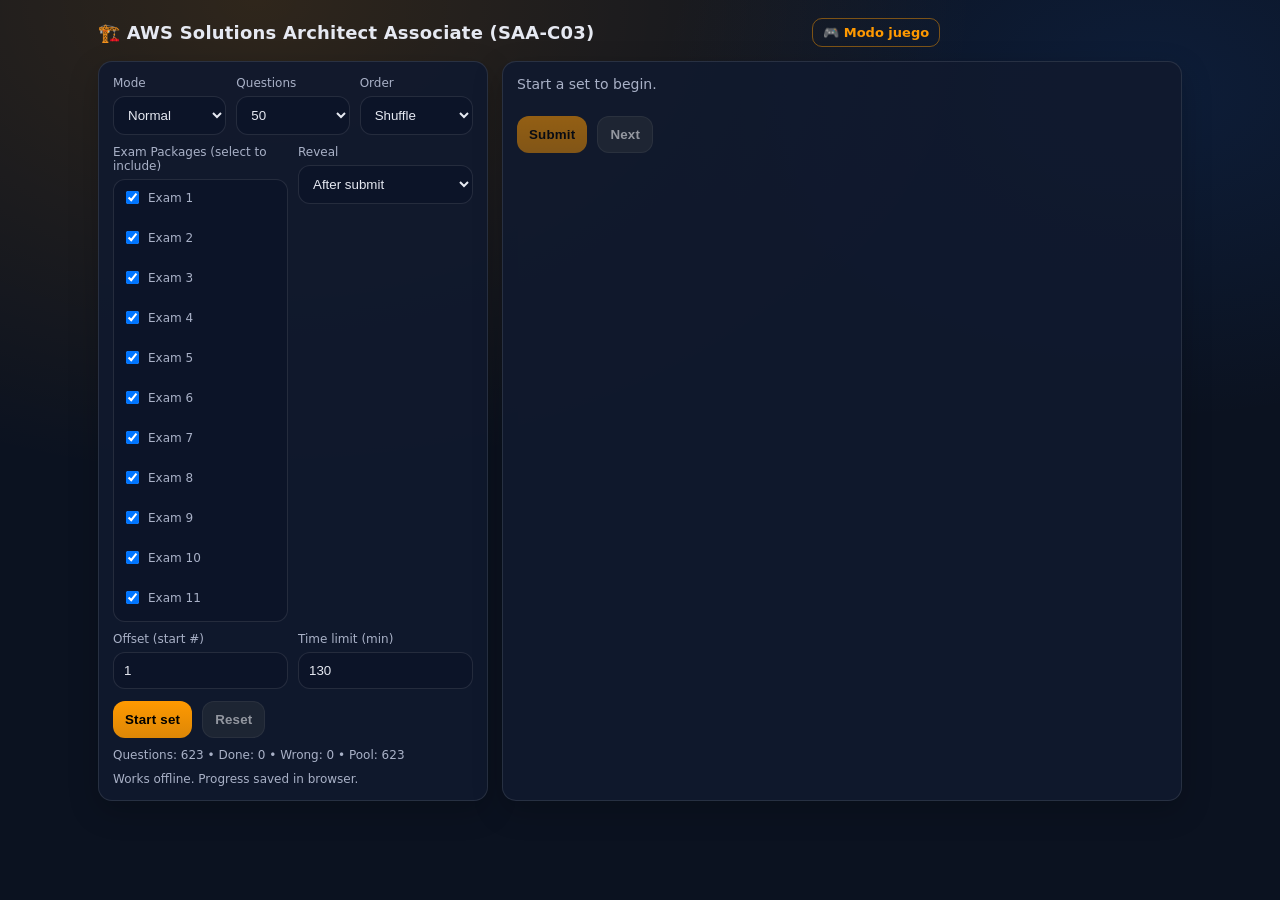
==== quiz.html @ 795ef520 "Add game mode (AWS Architect: Training Grounds) + static site setup Gamified practice layer over the" ====
<!doctype html>
<html lang="en">
<head>
  <meta charset="utf-8"/>
  <meta name="viewport" content="width=device-width, initial-scale=1"/>
  <title>AWS Solutions Architect Associate (SAA-C03) - Practice Quiz</title>
  <style>
    :root {
      --bg: #0b1220;
      --panel: #111a2e;
      --text: #e6e9f2;
      --muted: #a9b1c7;
      --border: rgba(255,255,255,.10);
      --ok: #2ea043;
      --bad: #f85149;
      --btn: #1f6feb;
      --btn2: #30363d;
      --ring: rgba(31,111,235,.35);
      --aws-orange: #ff9900;
    }
    * { box-sizing: border-box; }
    html, body { height: 100%; }
    body {
      margin: 0;
      font-family: system-ui, -apple-system, Segoe UI, Roboto, Arial, sans-serif;
      background: radial-gradient(1200px 800px at 20% 0%, rgba(255,153,0,.15), transparent 60%),
                  radial-gradient(900px 600px at 90% 10%, rgba(31,111,235,.12), transparent 55%),
                  var(--bg);
      color: var(--text);
    }
    .wrap { max-width: 1120px; margin: 0 auto; padding: 18px; }
    .top { display: flex; gap: 12px; align-items: center; justify-content: space-between; flex-wrap: wrap; }
    .title { font-weight: 800; font-size: 18px; letter-spacing: .2px; }
    .panel { background: rgba(17,26,46,.92); border: 1px solid var(--border); border-radius: 14px; padding: 14px; box-shadow: 0 10px 30px rgba(0,0,0,.22); }
    .grid { display: grid; grid-template-columns: 390px 1fr; gap: 14px; }
    @media (max-width: 980px) { .grid { grid-template-columns: 1fr; } }

    label { display: block; font-size: 12px; color: var(--muted); margin-bottom: 6px; }
    select, input[type=number] {
      width: 100%;
      padding: 10px 10px;
      border-radius: 12px;
      border: 1px solid var(--border);
      background: rgba(13,21,40,.9);
      color: var(--text);
      outline: none;
    }
    select:focus, input[type=number]:focus { box-shadow: 0 0 0 4px var(--ring); border-color: rgba(31,111,235,.55); }
    .row { display: grid; grid-template-columns: 1fr 1fr; gap: 10px; }
    @media (max-width: 520px) { .row { grid-template-columns: 1fr; } }
    .row3 { display: grid; grid-template-columns: 1fr 1fr 1fr; gap: 10px; }
    @media (max-width: 760px) { .row3 { grid-template-columns: 1fr; } }
    input[type=number]::-webkit-outer-spin-button,
    input[type=number]::-webkit-inner-spin-button { -webkit-appearance: none; margin: 0; }
    input[type=number] { -moz-appearance: textfield; }

    .btns { display: flex; gap: 10px; flex-wrap: wrap; margin-top: 12px; }
    button { border: 0; padding: 10px 12px; border-radius: 12px; color: white; cursor: pointer; font-weight: 700; letter-spacing: .2px; }
    .primary { background: linear-gradient(180deg, rgba(255,153,0,1), rgba(255,153,0,.86)); color: #000; }
    .secondary { background: rgba(48,54,61,.85); border: 1px solid var(--border); }
    button:hover:not(:disabled) { filter: brightness(1.05); }
    button:active:not(:disabled) { transform: translateY(1px); }
    button:disabled { opacity: .55; cursor: not-allowed; }

    .meta { display: flex; gap: 12px; flex-wrap: wrap; color: var(--muted); font-size: 13px; }
    .qtitle { font-size: 14px; color: var(--muted); margin-bottom: 8px; }
    .prompt { font-size: 16px; line-height: 1.45; }
    .opts { margin-top: 12px; display: grid; gap: 8px; }
    .opt { display: flex; gap: 10px; align-items: flex-start; padding: 11px; border: 1px solid var(--border); border-radius: 12px; background: rgba(255,255,255,.025); cursor: pointer; }
    .opt:hover { border-color: rgba(255,153,0,.35); background: rgba(255,153,0,.05); }
    .opt.correct { border-color: rgba(46,160,67,.55); background: rgba(46,160,67,.10); }
    .opt.wrong { border-color: rgba(248,81,73,.55); background: rgba(248,81,73,.08); }
    .opt input { margin-top: 3px; }
    .optk { width: 26px; color: var(--muted); font-weight: 700; }
    .result { margin-top: 12px; padding: 10px; border-radius: 12px; border: 1px solid var(--border); }
    .result.ok { border-color: rgba(46,160,67,.55); }
    .result.bad { border-color: rgba(248,81,73,.55); }
    .explain { margin-top: 10px; color: var(--muted); font-size: 13px; line-height: 1.35; }
    .footer { margin-top: 10px; color: var(--muted); font-size: 12px; }
    .timer-warning { color: var(--bad); font-weight: bold; }
  </style>
</head>
<body>
  <div class="wrap">
    <div class="top">
      <div class="title">🏗️ AWS Solutions Architect Associate (SAA-C03)</div>
      <a href="game.html" style="color: var(--aws-orange); font-weight: 700; font-size: 13px; text-decoration: none; border: 1px solid rgba(255,153,0,.45); padding: 6px 10px; border-radius: 10px;">🎮 Modo juego</a>
      <div class="meta">
        <div id="metaCount"></div>
        <div id="metaScore"></div>
        <div id="metaTimer"></div>
      </div>
    </div>

    <div class="grid" style="margin-top: 14px;">
      <div class="panel">
        <div class="row3">
          <div>
            <label for="modeSelect">Mode</label>
            <select id="modeSelect">
              <option value="normal" selected>Normal</option>
              <option value="review_wrong">Review wrong</option>
              <option value="review_done">Redo done</option>
              <option value="mock_exam">Mock exam (50 timed)</option>
            </select>
          </div>
          <div>
            <label for="countSelect">Questions</label>
            <select id="countSelect">
              <option value="10">10</option>
              <option value="15">15</option>
              <option value="25">25</option>
              <option value="50" selected>50</option>
              <option value="all">All</option>
            </select>
          </div>
          <div>
            <label for="shuffleSelect">Order</label>
            <select id="shuffleSelect">
              <option value="shuffle" selected>Shuffle</option>
              <option value="inorder">In order</option>
            </select>
          </div>
        </div>

        <div class="row" style="margin-top: 10px;">
          <div>
            <label>Exam Packages (select to include)</label>
            <div style="display: flex; gap: 15px; flex-wrap: wrap; padding: 8px; border: 1px solid var(--border); border-radius: 12px; background: rgba(13,21,40,.9);">
              <label class="chk" style="display: flex; align-items: center; gap: 6px; cursor: pointer;"><input type="checkbox" id="exam1" checked> <span>Exam 1</span></label>
              <label class="chk" style="display: flex; align-items: center; gap: 6px; cursor: pointer;"><input type="checkbox" id="exam2" checked> <span>Exam 2</span></label>
              <label class="chk" style="display: flex; align-items: center; gap: 6px; cursor: pointer;"><input type="checkbox" id="exam3" checked> <span>Exam 3</span></label>
              <label class="chk" style="display: flex; align-items: center; gap: 6px; cursor: pointer;"><input type="checkbox" id="exam4" checked> <span>Exam 4</span></label>
              <label class="chk" style="display: flex; align-items: center; gap: 6px; cursor: pointer;"><input type="checkbox" id="exam5" checked> <span>Exam 5</span></label>
              <label class="chk" style="display: flex; align-items: center; gap: 6px; cursor: pointer;"><input type="checkbox" id="exam6" checked> <span>Exam 6</span></label>
              <label class="chk" style="display: flex; align-items: center; gap: 6px; cursor: pointer;"><input type="checkbox" id="exam7" checked> <span>Exam 7</span></label>
              <label class="chk" style="display: flex; align-items: center; gap: 6px; cursor: pointer;"><input type="checkbox" id="exam8" checked> <span>Exam 8</span></label>
              <label class="chk" style="display: flex; align-items: center; gap: 6px; cursor: pointer;"><input type="checkbox" id="exam9" checked> <span>Exam 9</span></label>
              <label class="chk" style="display: flex; align-items: center; gap: 6px; cursor: pointer;"><input type="checkbox" id="exam10" checked> <span>Exam 10</span></label>
              <label class="chk" style="display: flex; align-items: center; gap: 6px; cursor: pointer;"><input type="checkbox" id="exam11" checked> <span>Exam 11</span></label>
            </div>
          </div>
          <div>
            <label for="revealSelect">Reveal</label>
            <select id="revealSelect">
              <option value="after" selected>After submit</option>
              <option value="immediate">Immediately</option>
            </select>
          </div>
          <div>
            <label for="offsetInput">Offset (start #)</label>
            <input id="offsetInput" type="number" min="1" step="1" value="1"/>
          </div>
          <div>
            <label for="timeInput">Time limit (min)</label>
            <input id="timeInput" type="number" min="1" step="1" value="130"/>
          </div>
        </div>

        <div class="btns">
          <button class="primary" id="startBtn">Start set</button>
          <button class="secondary" id="resetBtn" disabled>Reset</button>
        </div>

        <div class="footer" id="selectionStats"></div>
        <div class="footer">Works offline. Progress saved in browser.</div>
      </div>

      <div class="panel">
        <div class="qtitle" id="qTitle">Start a set to begin.</div>
        <div class="prompt" id="qPrompt"></div>
        <div class="opts" id="qOptions"></div>

        <div class="btns">
          <button class="primary" id="submitBtn" disabled>Submit</button>
          <button class="secondary" id="nextBtn" disabled>Next</button>
        </div>

        <div id="result"></div>
      </div>
    </div>
  </div>

<script src="quiz-data-all.js"></script>
<script>
  const WRONG_KEY = "aws_saa_wrong_ids_v1";
  const SEEN_KEY = "aws_saa_seen_ids_v1";
  const $ = (id) => document.getElementById(id);

  function shuffle(arr) {
    for (let i = arr.length - 1; i > 0; i--) {
      const j = Math.floor(Math.random() * (i + 1));
      [arr[i], arr[j]] = [arr[j], arr[i]];
    }
    return arr;
  }

  function setText(el, txt) { el.textContent = txt; }
  function setHTML(el, html) { el.innerHTML = html || ""; }

  function loadWrongIds() {
    try {
      const raw = localStorage.getItem(WRONG_KEY);
      if (!raw) return new Set();
      const arr = JSON.parse(raw);
      return Array.isArray(arr) ? new Set(arr.filter(x => typeof x === "string")) : new Set();
    } catch { return new Set(); }
  }

  function saveWrongIds(set) {
    try { localStorage.setItem(WRONG_KEY, JSON.stringify(Array.from(set))); } catch {}
  }

  function loadSeenIds() {
    try {
      const raw = localStorage.getItem(SEEN_KEY);
      if (!raw) return new Set();
      const arr = JSON.parse(raw);
      return Array.isArray(arr) ? new Set(arr.filter(x => typeof x === "string")) : new Set();
    } catch { return new Set(); }
  }

  function saveSeenIds(set) {
    try { localStorage.setItem(SEEN_KEY, JSON.stringify(Array.from(set))); } catch {}
  }

  function currentMode() { return $("modeSelect").value; }

  function getSelectedExams() {
    const exams = [];
    for (let i = 1; i <= 11; i++) {
      if ($(`exam${i}`)?.checked) exams.push(`Exam ${i}`);
    }
    return exams.length > 0 ? exams : ["Exam 1", "Exam 2", "Exam 3", "Exam 4", "Exam 5", "Exam 6", "Exam 7", "Exam 8", "Exam 9", "Exam 10", "Exam 11"];
  }

  function getFilteredQuestions() {
    const selectedExams = getSelectedExams();
    const allQuestions = (typeof QUESTIONS !== 'undefined' ? QUESTIONS : []);
    return allQuestions.filter(q => selectedExams.includes(q.exam));
  }

  function updateSelectionStats() {
    const mode = currentMode();
    const all = getFilteredQuestions();
    const wrong = loadWrongIds();
    const seen = loadSeenIds();
    let wrongCount = 0, seenCount = 0;
    for (const q of all) {
      if (wrong.has(q.id)) wrongCount++;
      if (seen.has(q.id)) seenCount++;
    }
    let pool = all.length;
    if (mode === "review_wrong") pool = wrongCount;
    else if (mode === "review_done") pool = seenCount;
    setText($("selectionStats"), `Questions: ${all.length} • Done: ${seenCount} • Wrong: ${wrongCount} • Pool: ${pool}`);
    $("startBtn").disabled = (all.length === 0);
  }

  function isMulti(q) { return (q.correct || []).length > 1; }

  let state = { set: [], idx: 0, score: 0, answered: 0, locked: false, timerId: null, deadlineMs: null };

  function clearTimer() {
    if (state.timerId) { clearInterval(state.timerId); state.timerId = null; }
    state.deadlineMs = null;
    setText($("metaTimer"), "");
  }

  function fmtTime(seconds) {
    const s = Math.max(0, Math.floor(seconds));
    const mm = String(Math.floor(s / 60)).padStart(2, "0");
    const ss = String(s % 60).padStart(2, "0");
    return `${mm}:${ss}`;
  }

  function startTimer(minutes) {
    clearTimer();
    const mins = Math.max(1, Math.floor(minutes || 130));
    state.deadlineMs = Date.now() + mins * 60 * 1000;
    const tick = () => {
      if (!state.deadlineMs) return;
      const left = Math.ceil((state.deadlineMs - Date.now()) / 1000);
      setText($("metaTimer"), `Time ${fmtTime(left)}`);
      if (left <= 0) {
        clearTimer();
        setText($("qTitle"), "Time is up");
        setHTML($("qPrompt"), `<div style="font-weight:700; font-size:18px;">Time limit reached.</div><div style="margin-top:8px; color: var(--muted);">Final score: <b>${state.score}/${state.answered}</b></div>`);
        $("qOptions").innerHTML = "";
        setHTML($("result"), "");
        $("submitBtn").disabled = true;
        $("nextBtn").disabled = true;
        updateMeta();
      }
    };
    tick();
    state.timerId = setInterval(tick, 1000);
  }

  function updateMeta() {
    const total = state.set.length;
    const cur = total ? (state.idx + 1) : 0;
    setText($("metaCount"), total ? `Q ${cur}/${total}` : "");
    setText($("metaScore"), total ? `Score ${state.score}/${state.answered}` : "");
  }

  function renderQuestion() {
    const q = state.set[state.idx];
    if (!q) return;
    state.locked = false;
    setHTML($("result"), "");
    setText($("qTitle"), `${q.exam} — Question ${q.index}`);
    setHTML($("qPrompt"), q.prompt);
    const multi = isMulti(q);
    const type = multi ? "checkbox" : "radio";
    const wrap = $("qOptions");
    wrap.innerHTML = "";
    for (const opt of q.options || []) {
      const row = document.createElement("label");
      row.className = "opt";
      row.dataset.k = opt.k;
      const input = document.createElement("input");
      input.type = type;
      input.name = "opt";
      input.value = opt.k;
      const k = document.createElement("div");
      k.className = "optk";
      k.textContent = opt.k;
      const txt = document.createElement("div");
      txt.textContent = opt.html;
      row.appendChild(input);
      row.appendChild(k);
      row.appendChild(txt);
      wrap.appendChild(row);
    }
    $("submitBtn").disabled = false;
    $("nextBtn").disabled = true;
    updateMeta();
  }

  function selectedLetters() {
    const inputs = Array.from($("qOptions").querySelectorAll("input"));
    return inputs.filter(i => i.checked).map(i => i.value).sort();
  }

  function sameSet(a, b) {
    if (a.length !== b.length) return false;
    for (let i = 0; i < a.length; i++) if (a[i] !== b[i]) return false;
    return true;
  }

  function reveal(correct, chosen) {
    const q = state.set[state.idx];
    const opts = Array.from($("qOptions").querySelectorAll(".opt"));
    const correctSet = new Set(correct);
    const chosenSet = new Set(chosen);
    for (const el of opts) {
      const k = el.dataset.k;
      el.classList.remove("correct", "wrong");
      if (correctSet.has(k)) el.classList.add("correct");
      else if (chosenSet.has(k) && !correctSet.has(k)) el.classList.add("wrong");
    }
    const ok = sameSet(correct, chosen);
    const res = document.createElement("div");
    res.className = "result " + (ok ? "ok" : "bad");
    const correctTxt = correct?.length ? correct.join(", ") : "(missing)";
    const chosenTxt = chosen?.length ? chosen.join(", ") : "(none)";
    res.innerHTML = `<div style="font-weight:700; margin-bottom:6px;">${ok ? "Correct" : "Incorrect"}</div>` +
                    `<div style="color: var(--muted);">Your answer: <b>${chosenTxt}</b> — Correct: <b>${correctTxt}</b></div>`;
    if (q.explanation) {
      const expl = document.createElement("div");
      expl.className = "explain";
      expl.innerHTML = `<div style="font-weight:700; color: var(--text); margin-bottom:4px;">Explanation</div>${q.explanation}`;
      res.appendChild(expl);
    }
    $("result").innerHTML = "";
    $("result").appendChild(res);
  }

  function lockInputs() { for (const i of $("qOptions").querySelectorAll("input")) i.disabled = true; }
  function unlockInputs() { for (const i of $("qOptions").querySelectorAll("input")) i.disabled = false; }

  function submit() {
    const q = state.set[state.idx];
    if (!q || state.locked) return;
    const chosen = selectedLetters();
    const correct = (q.correct || []).slice().sort();
    const ok = sameSet(correct, chosen);
    state.answered += 1;
    if (ok) state.score += 1;
    const seen = loadSeenIds();
    seen.add(q.id);
    saveSeenIds(seen);
    const wrong = loadWrongIds();
    if (ok) wrong.delete(q.id);
    else wrong.add(q.id);
    saveWrongIds(wrong);
    updateSelectionStats();
    reveal(correct, chosen);
    lockInputs();
    state.locked = true;
    $("submitBtn").disabled = true;
    $("nextBtn").disabled = false;
    updateMeta();
  }

  function next() {
    if (!state.set.length) return;
    if (state.idx + 1 >= state.set.length) {
      clearTimer();
      setText($("qTitle"), "Set complete");
      setHTML($("qPrompt"), `<div style="font-weight:700; font-size:18px;">Done.</div><div style="margin-top:8px; color: var(--muted);">Final score: <b>${state.score}/${state.answered}</b></div>`);
      $("qOptions").innerHTML = "";
      setHTML($("result"), "");
      $("submitBtn").disabled = true;
      $("nextBtn").disabled = true;
      updateMeta();
      return;
    }
    state.idx += 1;
    unlockInputs();
    renderQuestion();
  }

  function startSet() {
    const mode = currentMode();
    const countSel = $("countSelect").value;
    const order = $("shuffleSelect").value;
    let pool = [...getFilteredQuestions()];
    if (mode === "review_wrong") {
      const wrong = loadWrongIds();
      pool = pool.filter(q => wrong.has(q.id));
    }
    if (mode === "review_done") {
      const seen = loadSeenIds();
      pool = pool.filter(q => seen.has(q.id));
    }
    if (mode === "mock_exam") {
      pool = shuffle(pool.slice());
    } else if (order === "shuffle") {
      pool = shuffle(pool.slice());
    }
    let take = pool.length;
    if (mode === "mock_exam") {
      take = Math.min(50, pool.length);
    } else if (countSel !== "all") {
      const n = parseInt(countSel, 10);
      if (!Number.isNaN(n)) take = Math.min(n, pool.length);
    }
    let startAt = 0;
    if (mode !== "review_wrong" && mode !== "mock_exam") {
      const offset = parseInt($("offsetInput").value || "1", 10);
      if (!Number.isNaN(offset) && offset > 1) startAt = Math.min(offset - 1, pool.length - 1);
    }
    state.set = pool.slice(startAt, startAt + take);
    state.idx = 0;
    state.score = 0;
    state.answered = 0;
    state.locked = false;
    $("resetBtn").disabled = false;
    if (mode === "mock_exam") {
      startTimer(parseInt($("timeInput").value || "130", 10));
    } else {
      clearTimer();
    }
    renderQuestion();
  }

  function reset() {
    clearTimer();
    state = { set: [], idx: 0, score: 0, answered: 0, locked: false, timerId: null, deadlineMs: null };
    setText($("qTitle"), "Start a set to begin.");
    setHTML($("qPrompt"), "");
    $("qOptions").innerHTML = "";
    setHTML($("result"), "");
    $("submitBtn").disabled = true;
    $("nextBtn").disabled = true;
    $("resetBtn").disabled = true;
    updateMeta();
    updateSelectionStats();
  }

  $("startBtn").addEventListener("click", startSet);
  $("resetBtn").addEventListener("click", reset);
  $("submitBtn").addEventListener("click", submit);
  $("nextBtn").addEventListener("click", next);
  $("modeSelect").addEventListener("change", updateSelectionStats);
  for (let i = 1; i <= 11; i++) {
    $(`exam${i}`)?.addEventListener("change", updateSelectionStats);
  }

  updateSelectionStats();
</script>
</body>
</html>
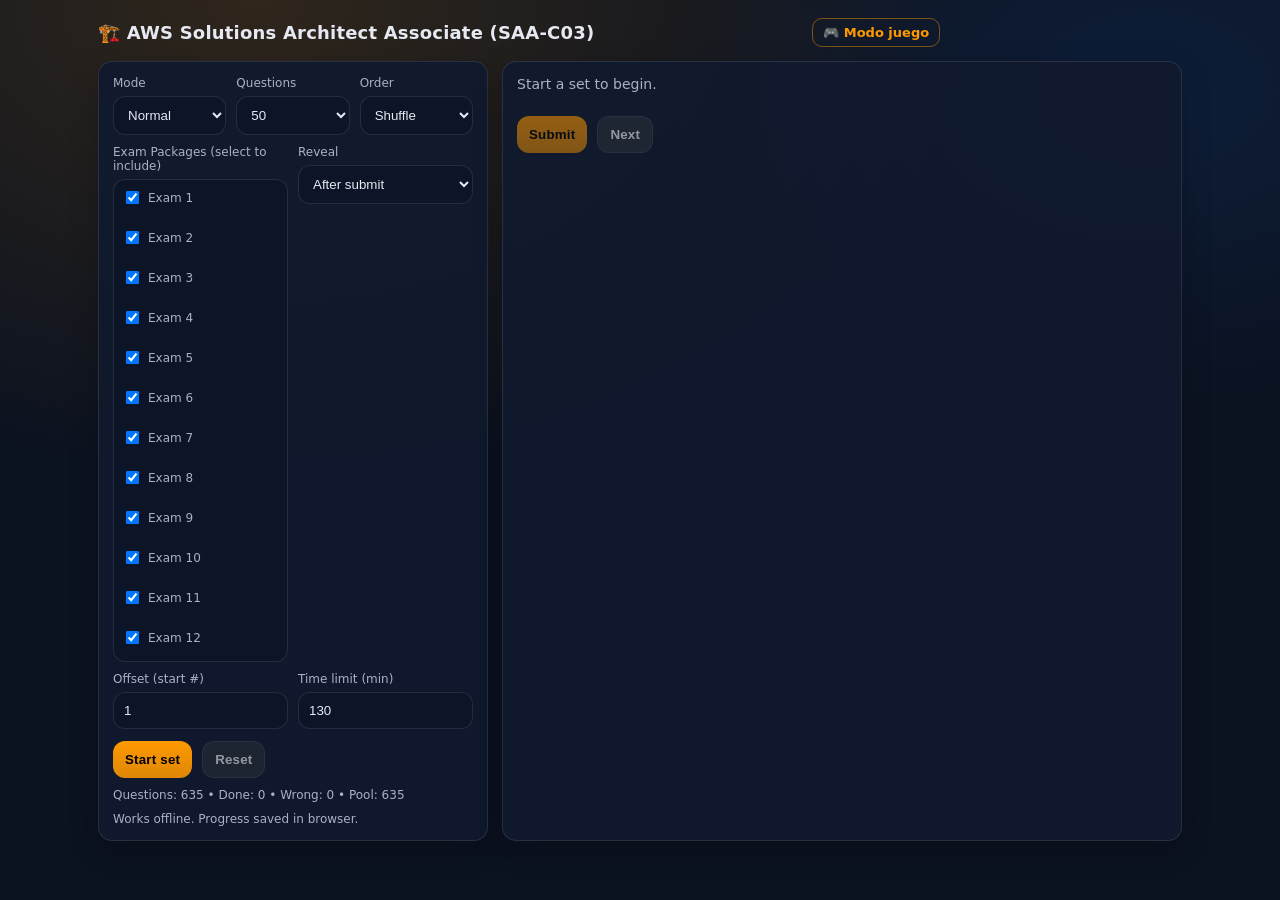
==== commit 515e7efd: "Add small hand-curated Networking/VIF dataset (Exam 12) 12 questions from a real WDS exam attempt on" ====
--- a/quiz.html
+++ b/quiz.html
@@ -138,6 +138,7 @@
               <label class="chk" style="display: flex; align-items: center; gap: 6px; cursor: pointer;"><input type="checkbox" id="exam9" checked> <span>Exam 9</span></label>
               <label class="chk" style="display: flex; align-items: center; gap: 6px; cursor: pointer;"><input type="checkbox" id="exam10" checked> <span>Exam 10</span></label>
               <label class="chk" style="display: flex; align-items: center; gap: 6px; cursor: pointer;"><input type="checkbox" id="exam11" checked> <span>Exam 11</span></label>
+              <label class="chk" style="display: flex; align-items: center; gap: 6px; cursor: pointer;"><input type="checkbox" id="exam12" checked> <span>Exam 12</span></label>
             </div>
           </div>
           <div>
@@ -181,7 +182,8 @@
     </div>
   </div>
 
-<script src="quiz-data-all.js"></script>
+<script src="quiz-data-all.js?v=8"></script>
+<script src="dataset-wds-networking.js?v=8"></script>
 <script>
   const WRONG_KEY = "aws_saa_wrong_ids_v1";
   const SEEN_KEY = "aws_saa_seen_ids_v1";
@@ -228,10 +230,10 @@
 
   function getSelectedExams() {
     const exams = [];
-    for (let i = 1; i <= 11; i++) {
+    for (let i = 1; i <= 12; i++) {
       if ($(`exam${i}`)?.checked) exams.push(`Exam ${i}`);
     }
-    return exams.length > 0 ? exams : ["Exam 1", "Exam 2", "Exam 3", "Exam 4", "Exam 5", "Exam 6", "Exam 7", "Exam 8", "Exam 9", "Exam 10", "Exam 11"];
+    return exams.length > 0 ? exams : ["Exam 1", "Exam 2", "Exam 3", "Exam 4", "Exam 5", "Exam 6", "Exam 7", "Exam 8", "Exam 9", "Exam 10", "Exam 11", "Exam 12"];
   }
 
   function getFilteredQuestions() {
